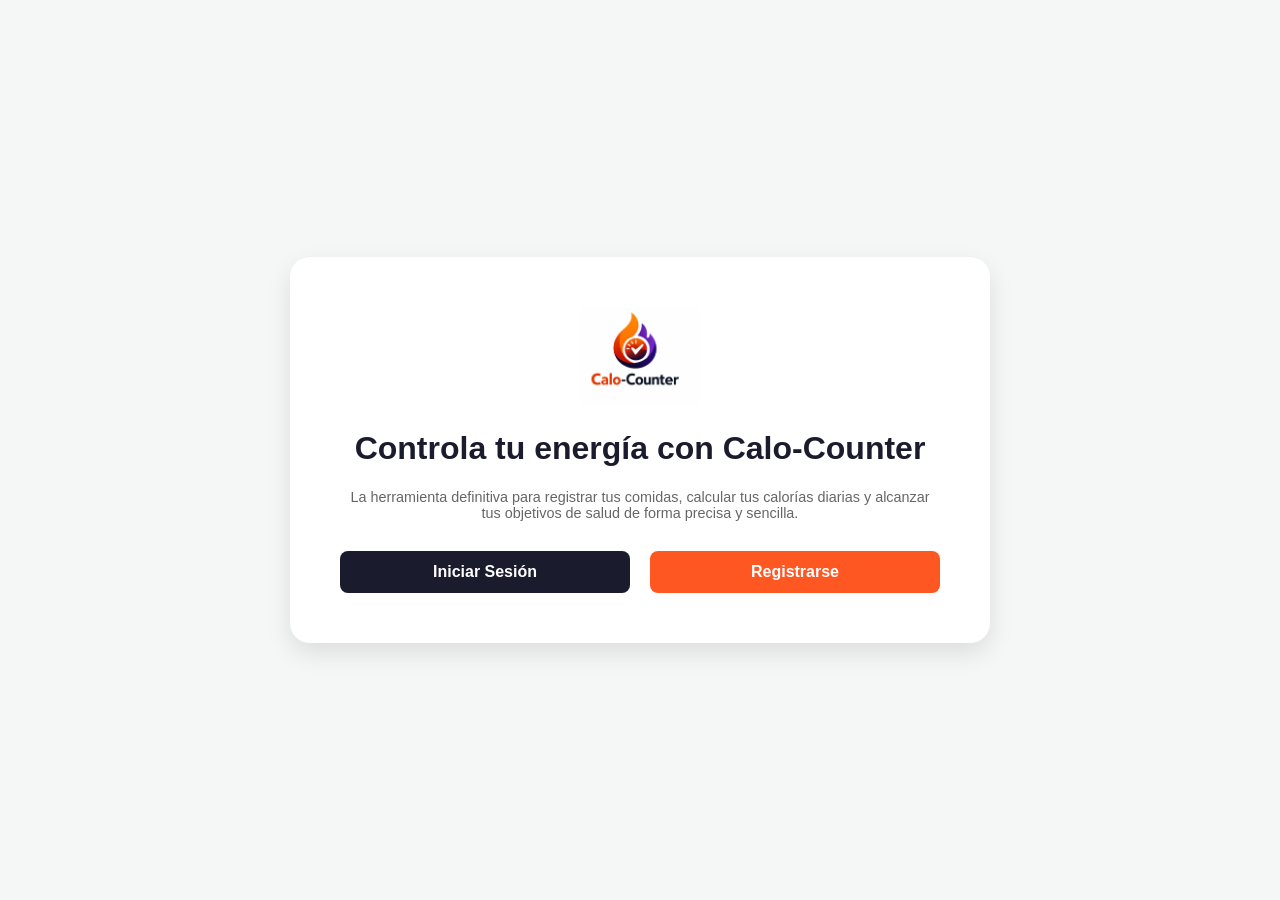
==== calo-counter/landing/index.html @ 676e352c "Subiendo proyecto de calo-counter Subiendo los archivos que tenemos de calo-counter" ====
<!DOCTYPE html>
<html lang="es">
<head>
    <meta charset="UTF-8">
    <meta name="viewport" content="width=device-width, initial-scale=1.0">
    <title>Bienvenido a Calo-Counter</title>
    <link rel="stylesheet" href="style.css">
    <style>
        .seccion-inicio { 
            text-align: center; 
            max-width: 600px; 
            background: white; 
            padding: 50px; 
            border-radius: 20px; 
            box-shadow: 0 10px 25px rgba(0,0,0,0.1); }
        .botones-grupo { 
            display: flex; 
            gap: 20px; 
            margin-top: 30px; }
        .secundario { 
            background-color: #1A1C2E; 
            color: white; 
            padding: 12px 25px; 
            border-radius: 8px; 
            text-decoration: none; 
            font-weight: bold; 
            flex: 1; }
        .principal-link { 
            background-color: #FF5722; 
            color: white; 
            padding: 12px 25px; 
            border-radius: 8px; 
            text-decoration: none; 
            font-weight: bold; 
            flex: 1; }
    </style>
</head>
<body>
    <div class="seccion-inicio">
        <img src="logo.png" alt="Logo" style="width: 120px;">
        <h1 style="color: #1A1C2E;">Controla tu energía con Calo-Counter</h1>
        <p>La herramienta definitiva para registrar tus comidas, calcular tus calorías diarias y alcanzar tus objetivos de salud de forma precisa y sencilla.</p>
        
        <div class="botones-grupo">
            <a href="login.html" class="secundario">Iniciar Sesión</a>
            <a href="registrarse.html" class="principal-link">Registrarse</a>
        </div>
    </div>
</body>
</html>
---- calo-counter/landing/style.css ----
body {
    font-family: 'Segoe UI', Tahoma, Geneva, Verdana, sans-serif;
    /* Color de fondo gris claro */
    background-color: #F4F7F6;
    margin: 0;
    display: flex;
    justify-content: center;
    align-items: center;
    height: 100vh;
}

.contenedor {
    width: 100%;
    max-width: 400px;
    padding: 20px;
}

.tarjeta-formulario {
    /* Fondo blanco para la tarjeta */
    background-color: #FFFFFF;
    padding: 40px;
    border-radius: 15px;
    box-shadow: 0 10px 25px rgba(0,0,0,0.1);
    text-align: center;
}

.logo {
    width: 80px;
    margin-bottom: 20px;
}

h2 {
    /* Azul marino oscuro de tu logo */
    color: #1A1C2E;
    margin-bottom: 10px;
}

p {
    color: #666666;
    font-size: 0.9rem;
    margin-bottom: 25px;
}

input {
    width: 100%;
    padding: 12px;
    margin-bottom: 15px;
    border: 1px solid #dddddd;
    border-radius: 8px;
    box-sizing: border-box; 
    font-size: 1rem;
}

/* Para que los inputs resalten al hacer clic */
input:focus {
    outline: none;
    border-color: #FF5722; /* Borde naranja al seleccionar */
}

.fila {
    display: flex;
    gap: 10px;
}

.boton-principal {
    width: 100%;
    padding: 12px;
    /* Naranja vibrante de tu logo */
    background-color: #FF5722;
    color: #FFFFFF;
    border: none;
    border-radius: 8px;
    font-size: 1rem;
    font-weight: bold;
    cursor: pointer;
    transition: background 0.3s ease;
}

.boton-principal:hover {
    /* Un naranja un poco más oscuro al pasar el ratón */
    background-color: #E64A19;
}

.texto-pie {
    margin-top: 20px;
    font-size: 0.9rem;
    color: #666666;
}

.texto-pie a {
    /* Color púrpura/violeta para los enlaces */
    color: #673AB7;
    text-decoration: none;
    font-weight: bold;
}

.texto-pie a:hover {
    text-decoration: underline;
}
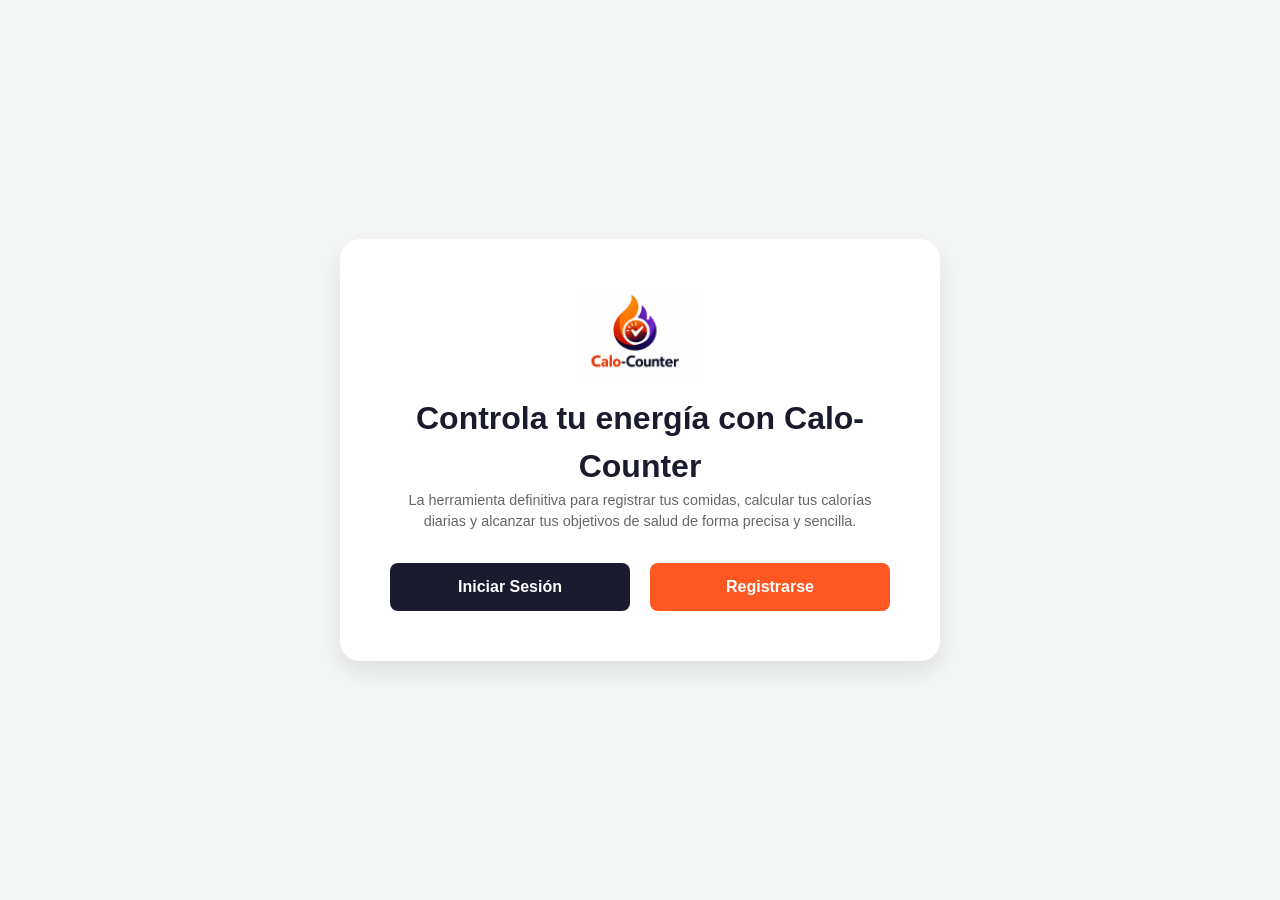
==== commit c655e4b4: "Subiendo la parte actualizada del frontend" ====
--- a/calo-counter/landing/index.html
+++ b/calo-counter/landing/index.html
@@ -5,37 +5,9 @@
     <meta name="viewport" content="width=device-width, initial-scale=1.0">
     <title>Bienvenido a Calo-Counter</title>
     <link rel="stylesheet" href="style.css">
-    <style>
-        .seccion-inicio { 
-            text-align: center; 
-            max-width: 600px; 
-            background: white; 
-            padding: 50px; 
-            border-radius: 20px; 
-            box-shadow: 0 10px 25px rgba(0,0,0,0.1); }
-        .botones-grupo { 
-            display: flex; 
-            gap: 20px; 
-            margin-top: 30px; }
-        .secundario { 
-            background-color: #1A1C2E; 
-            color: white; 
-            padding: 12px 25px; 
-            border-radius: 8px; 
-            text-decoration: none; 
-            font-weight: bold; 
-            flex: 1; }
-        .principal-link { 
-            background-color: #FF5722; 
-            color: white; 
-            padding: 12px 25px; 
-            border-radius: 8px; 
-            text-decoration: none; 
-            font-weight: bold; 
-            flex: 1; }
-    </style>
 </head>
 <body>
+<div class="pagina-centrada">
     <div class="seccion-inicio">
         <img src="logo.png" alt="Logo" style="width: 120px;">
         <h1 style="color: #1A1C2E;">Controla tu energía con Calo-Counter</h1>
@@ -46,5 +18,6 @@
             <a href="registrarse.html" class="principal-link">Registrarse</a>
         </div>
     </div>
+</div>
 </body>
 </html>
--- a/calo-counter/landing/style.css
+++ b/calo-counter/landing/style.css
@@ -1,12 +1,85 @@
+:root {
+    --naranja: #FF5722;
+    --naranja-dark: #E64A19;
+    --azul-oscuro: #1A1C2E;
+    --fondo-gris: #F4F7F6;
+    --blanco: #FFFFFF;
+    --gris-texto: #666666;
+    --gris-borde: #dddddd;
+    --violeta: #673AB7;
+    --sombra: 0 10px 25px rgba(0, 0, 0, 0.1);
+}
+
+* {
+    box-sizing: border-box;
+    margin: 0;
+    padding: 0;
+}
+
 body {
     font-family: 'Segoe UI', Tahoma, Geneva, Verdana, sans-serif;
-    /* Color de fondo gris claro */
-    background-color: #F4F7F6;
-    margin: 0;
+    background-color: var(--fondo-gris);
+    color: var(--azul-oscuro);
+    min-height: 100vh;
+    display: flex;
+    flex-direction: column;
+    line-height: 1.5;
+}
+
+h2 {
+    color: var(--azul-oscuro);
+    margin-bottom: 10px;
+}
+
+p {
+    color: var(--gris-texto);
+    font-size: 0.9rem;
+}
+
+a {
+    color: var(--violeta);
+    text-decoration: none;
+    font-weight: bold;
+    transition: all 0.2s;
+}
+
+a:hover {
+    text-decoration: underline;
+}
+.seccion-inicio { 
+    text-align: center; 
+    max-width: 600px; 
+    background: white; 
+    padding: 50px; 
+    border-radius: 20px; 
+    box-shadow: 0 10px 25px rgba(0,0,0,0.1); }
+.botones-grupo { 
+    display: flex; 
+    gap: 20px; 
+    margin-top: 30px; }
+.secundario { 
+    background-color: #1A1C2E; 
+    color: white; 
+    padding: 12px 25px; 
+    border-radius: 8px; 
+    text-decoration: none; 
+    font-weight: bold; 
+    flex: 1; }
+.principal-link { 
+    background-color: #FF5722; 
+    color: white; 
+    padding: 12px 25px; 
+    border-radius: 8px; 
+    text-decoration: none; 
+    font-weight: bold; 
+    flex: 1; }
+
+.pagina-centrada {
+    flex: 1;
     display: flex;
     justify-content: center;
     align-items: center;
-    height: 100vh;
+    padding: 30px 20px;
 }
 
 .contenedor {
@@ -15,59 +88,95 @@
     padding: 20px;
 }
 
+.layout-principal {
+    max-width: 960px;
+    margin: 0 auto;
+    display: grid;
+    grid-template-columns: 1fr 1.4fr;
+    gap: 30px;
+    align-items: start;
+    padding: 0 20px;
+}
+
+.menu-navegacion {
+    background-color: var(--azul-oscuro);
+    width: 100%;
+    padding: 0 20px;
+    margin-bottom: 5%;
+}
+
+.lista-menu {
+    list-style: none;
+    display: flex;
+    flex-wrap: wrap;
+    gap: 5px;
+}
+
+.enlace-menu {
+    display: block;
+    padding: 14px 18px;
+    color: var(--blanco);
+    font-size: 0.95rem;
+    border-bottom: 3px solid transparent;
+}
+
+.enlace-menu:hover {
+    color: var(--naranja);
+    border-bottom-color: var(--naranja);
+    text-decoration: none;
+}
+
+.cabecera {
+    text-align: center;
+    margin-bottom: 35px;
+}
+
+.cabecera img {
+    width: 70px;
+    margin-bottom: 12px;
+}
+
+.cabecera h1 {
+    font-size: 2rem;
+}
+
+.cabecera h1 span {
+    color: var(--naranja);
+}
+
+.tarjeta, .tarjeta-formulario {
+    background-color: var(--blanco);
+    border-radius: 15px;
+    padding: 30px;
+    box-shadow: var(--sombra);
+}
+
 .tarjeta-formulario {
-    /* Fondo blanco para la tarjeta */
-    background-color: #FFFFFF;
     padding: 40px;
-    border-radius: 15px;
-    box-shadow: 0 10px 25px rgba(0,0,0,0.1);
     text-align: center;
 }
 
-.logo {
-    width: 80px;
-    margin-bottom: 20px;
-}
-
-h2 {
-    /* Azul marino oscuro de tu logo */
-    color: #1A1C2E;
-    margin-bottom: 10px;
-}
-
-p {
-    color: #666666;
-    font-size: 0.9rem;
-    margin-bottom: 25px;
-}
-
-input {
+input, textarea {
     width: 100%;
     padding: 12px;
     margin-bottom: 15px;
-    border: 1px solid #dddddd;
+    border: 1px solid var(--gris-borde);
     border-radius: 8px;
-    box-sizing: border-box; 
     font-size: 1rem;
-}
-
-/* Para que los inputs resalten al hacer clic */
-input:focus {
+    font-family: inherit;
+    transition: border-color 0.25s;
+}
+
+input:focus, textarea:focus {
     outline: none;
-    border-color: #FF5722; /* Borde naranja al seleccionar */
-}
-
-.fila {
-    display: flex;
-    gap: 10px;
+    border-color: var(--naranja);
 }
 
 .boton-principal {
     width: 100%;
-    padding: 12px;
-    /* Naranja vibrante de tu logo */
-    background-color: #FF5722;
-    color: #FFFFFF;
+    padding: 13px;
+    background-color: var(--naranja);
+    color: var(--blanco);
     border: none;
     border-radius: 8px;
     font-size: 1rem;
@@ -77,23 +186,56 @@
 }
 
 .boton-principal:hover {
-    /* Un naranja un poco más oscuro al pasar el ratón */
-    background-color: #E64A19;
-}
-
-.texto-pie {
-    margin-top: 20px;
-    font-size: 0.9rem;
-    color: #666666;
-}
-
-.texto-pie a {
-    /* Color púrpura/violeta para los enlaces */
-    color: #673AB7;
-    text-decoration: none;
+    background-color: var(--naranja-dark);
+}
+
+.tarjeta-receta {
+    background-color: var(--blanco);
+    border-radius: 12px;
+    padding: 20px;
+    box-shadow: 0 6px 18px rgba(0, 0, 0, 0.08);
+    margin-bottom: 18px;
+    animation: aparecer 0.35s ease forwards;
+}
+
+.badge-calorias {
+    background-color: var(--naranja);
+    color: var(--blanco);
+    font-size: 0.8rem;
     font-weight: bold;
-}
-
-.texto-pie a:hover {
-    text-decoration: underline;
+    padding: 4px 10px;
+    border-radius: 20px;
+}
+
+.boton-eliminar {
+    background: none;
+    border: 1px solid #ffccbc;
+    color: var(--naranja);
+    padding: 5px 14px;
+    border-radius: 6px;
+    cursor: pointer;
+    transition: all 0.2s;
+}
+
+.boton-eliminar:hover {
+    background-color: var(--naranja);
+    color: var(--blanco);
+}
+
+@keyframes aparecer {
+    from { opacity: 0; transform: translateY(12px); }
+    to { opacity: 1; transform: translateY(0); }
+}
+
+@media (max-width: 700px) {
+    .layout-principal {
+        grid-template-columns: 1fr;
+    }
+}
+
+@media (max-width: 500px) {
+    .enlace-menu {
+        font-size: 0.85rem;
+        padding: 11px 12px;
+    }
 }
